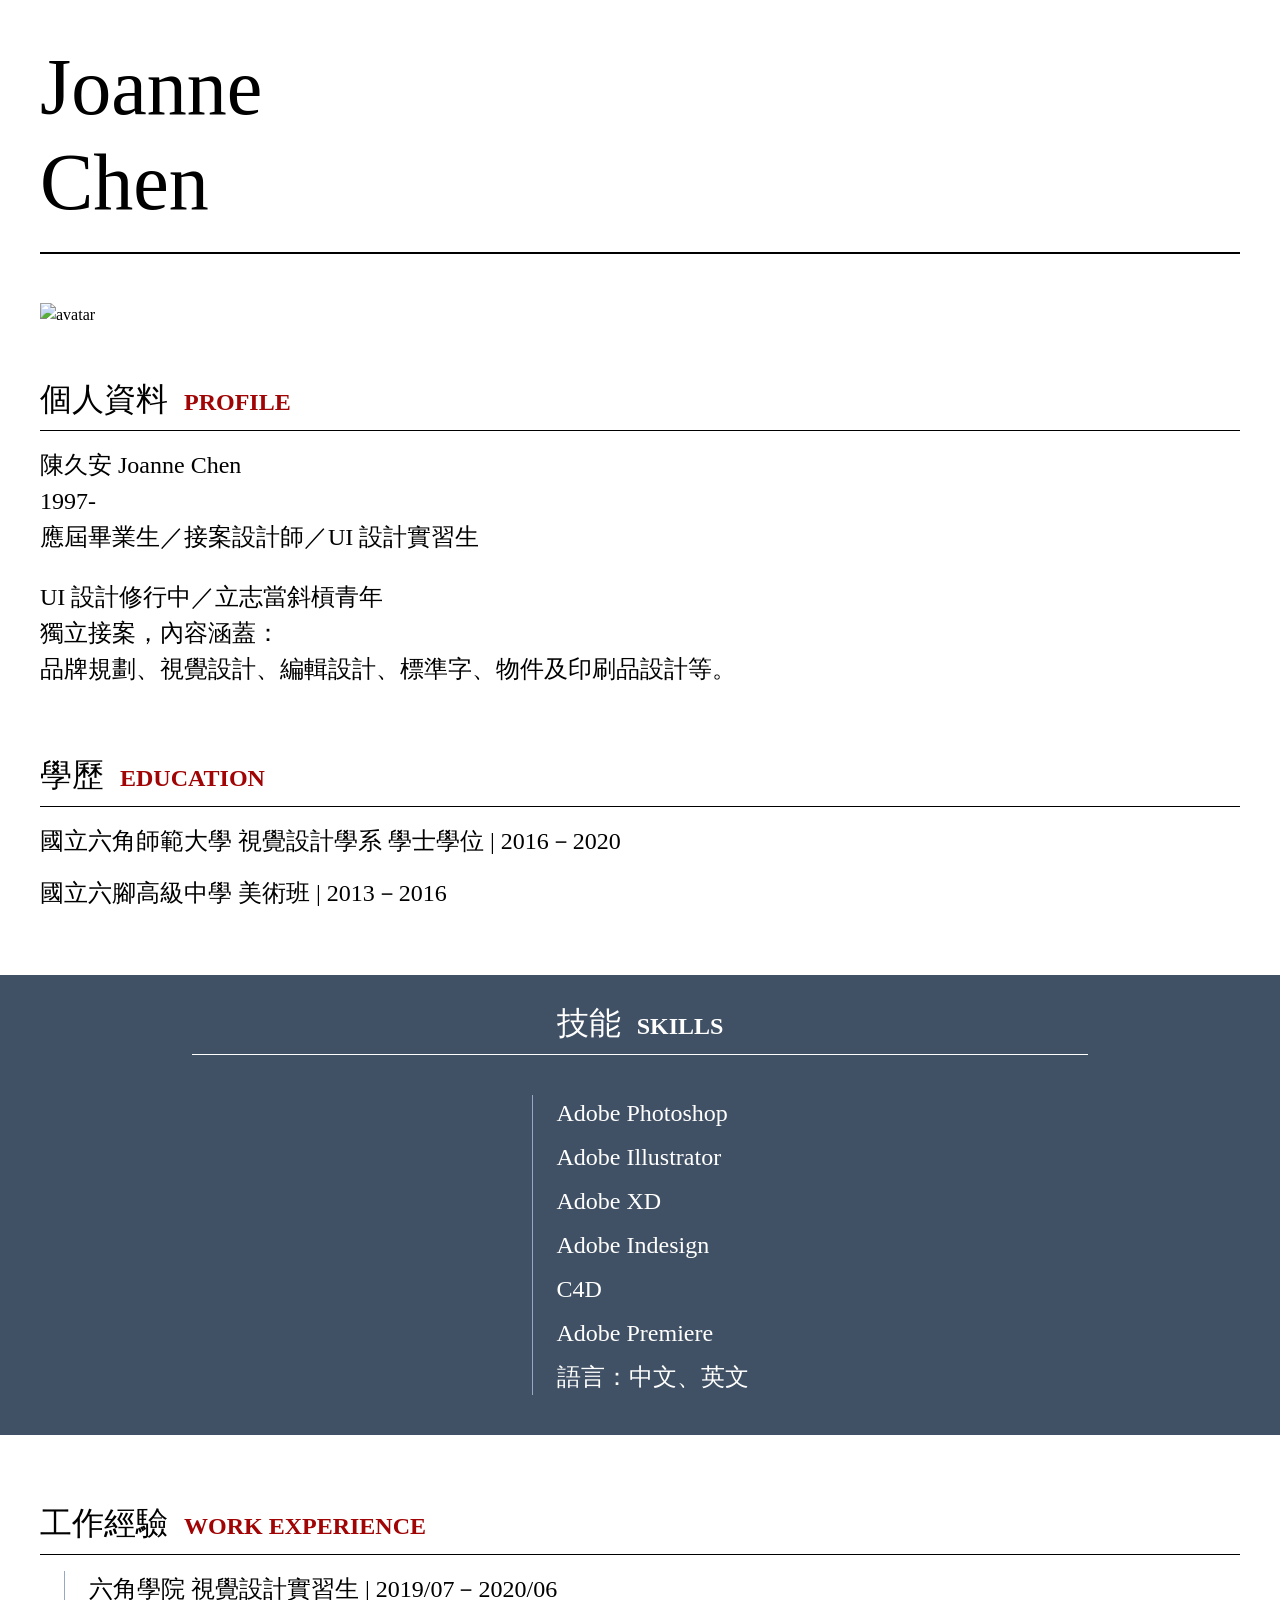
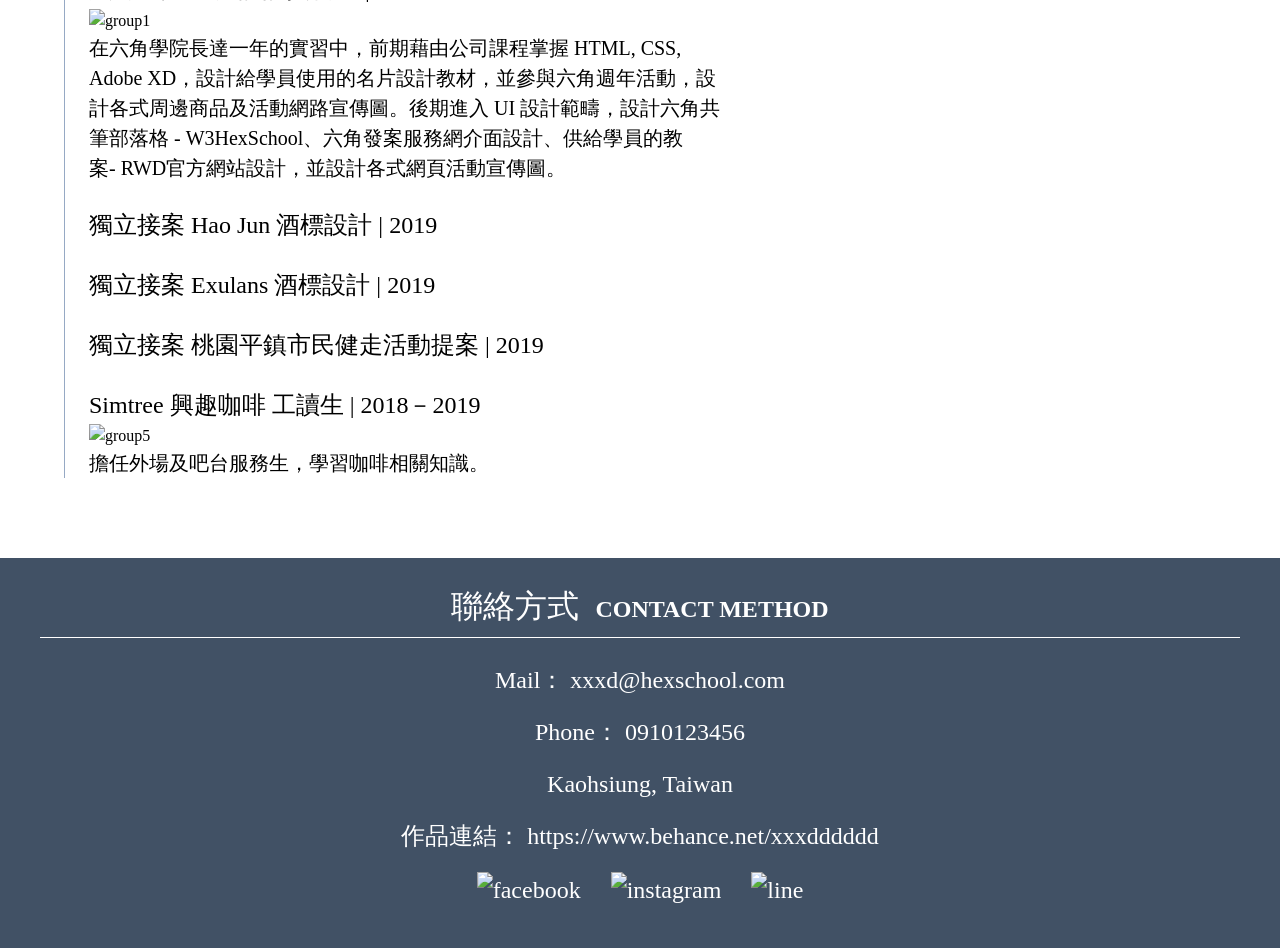
==== hexschool-layout-class/week1/index.html @ 7d6be9ae "add week1" ====
<!DOCTYPE html>
<html lang="zh-tw">
  <head>
    <meta charset="UTF-8" />
    <meta http-equiv="X-UA-Compatible" content="IE=edge" />
    <meta name="viewport" content="width=device-width, initial-scale=1.0" />
    <title>week1</title>
    <link rel="stylesheet" href="reset.css" />
    <link rel="stylesheet" href="style.css" />
  </head>
  <body>
    <div class="container intro">
      <h1>Joanne<br />Chen</h1>
      <img
        src="https://hexschool.github.io/webLayoutTraining1st/week1/photo.png"
        alt="avatar"
      />
    </div>
    <div class="container profile">
      <h2 class="title">個人資料<span>PROFILE</span></h2>
      <ul>
        <li>
          陳久安 Joanne Chen<br />
          1997-<br />
          應屆畢業生／接案設計師／UI 設計實習生
        </li>
        <li>
          UI 設計修行中／立志當斜槓青年<br />
          獨立接案，內容涵蓋：<br />
          品牌規劃、視覺設計、編輯設計、標準字、物件及印刷品設計等。
        </li>
      </ul>
    </div>
    <div class="container education">
      <h2 class="title">學歷<span>EDUCATION</span></h2>
      <ul>
        <li>國立六角師範大學 視覺設計學系 學士學位 | 2016－2020</li>
        <li>國立六腳高級中學 美術班 | 2013－2016</li>
      </ul>
    </div>
    <div class="skills">
      <h2 class="title">技能<span>SKILLS</span></h2>
      <ul>
        <li>Adobe Photoshop</li>
        <li>Adobe Illustrator</li>
        <li>Adobe XD</li>
        <li>Adobe Indesign</li>
        <li>C4D</li>
        <li>Adobe Premiere</li>
        <li>語言：中文、英文</li>
      </ul>
    </div>
    <div class="container experience">
      <h2 class="title">工作經驗<span>WORK EXPERIENCE</span></h2>
      <ul>
        <li>
          <h3>六角學院 視覺設計實習生 | 2019/07－2020/06</h3>
          <img
            src="https://raw.githubusercontent.com/hexschool/2022-web-layout-training/main/week1/hexschool.png"
            alt="group1"
          />
          <p>
            在六角學院長達一年的實習中，前期藉由公司課程掌握 HTML, CSS,<br />
            Adobe XD，設計給學員使用的名片設計教材，並參與六角週年活動，設<br />
            計各式周邊商品及活動網路宣傳圖。後期進入 UI 設計範疇，設計六角共<br />
            筆部落格 - W3HexSchool、六角發案服務網介面設計、供給學員的教<br />
            案- RWD官方網站設計，並設計各式網頁活動宣傳圖。
          </p>
        </li>
        <li>
          <h3>獨立接案 Hao Jun 酒標設計 | 2019</h3>
        </li>
        <li>
          <h3>獨立接案 Exulans 酒標設計 | 2019</h3>
        </li>
        <li>
          <h3>獨立接案 桃園平鎮市民健走活動提案 | 2019</h3>
        </li>
        <li>
          <h3>Simtree 興趣咖啡 工讀生 | 2018－2019</h3>
          <img
            src="https://raw.githubusercontent.com/hexschool/2022-web-layout-training/main/week1/simtree.png"
            alt="group5"
          />
          <p>擔任外場及吧台服務生，學習咖啡相關知識。</p>
        </li>
      </ul>
    </div>
    <div class="footer">
      <div class="container">
        <h2 class="title">聯絡方式<span>CONTACT METHOD</span></h2>
        <ul>
          <li>
            Mail：
            <a href="mailto:xxxd@hexschool.com">xxxd@hexschool.com</a>
          </li>
          <li>
            Phone：
            <a href="tel:0910123456">0910123456</a>
          </li>
          <li>Kaohsiung, Taiwan</li>
          <li>
            作品連結：
            <a href="https://www.behance.net/xxxdddddd"
              >https://www.behance.net/xxxdddddd</a
            >
          </li>
          <li class="social">
            <a href="#">
              <img
                src="https://hexschool.github.io/webLayoutTraining1st/week1/facebook.svg"
                alt="facebook"
              />
            </a>
            <a href="#">
              <img
                src="https://hexschool.github.io/webLayoutTraining1st/week1/instagram-alt.svg"
                alt="instagram"
              />
            </a>
            <a href="#">
              <img
                src="https://hexschool.github.io/webLayoutTraining1st/week1/line.svg"
                alt="line"
              />
            </a>
          </li>
        </ul>
      </div>
    </div>
  </body>
</html>
---- hexschool-layout-class/week1/style.css ----
* {
  box-sizing: border-box;
}
img {
  vertical-align: middle;
}
body {
  font-family: 'SF Pro Text', 'PingFang TC', serif;
  line-height: 1.5;
}
.container {
  width: 1200px;
  margin: 0 auto;
}
.intro {
  padding: 40px 0 48px;
}
.intro h1 {
  font-size: 80px;
  line-height: 1.1875;
  border-bottom: 2px solid #000000;
  padding-bottom: 22px;
  margin-bottom: 48px;
}
.title {
  font-size: 32px;
  font-weight: 500;
  border-bottom: 1px solid #000000;
  padding-bottom: 7px;
  margin-bottom: 16px;
}
.title span {
  font-size: 24px;
  color: #a00404;
  font-weight: 600;
  margin-left: 16px;
}
.profile {
  margin-bottom: 64px;
}
.profile ul li {
  font-size: 24px;
  font-weight: 300;
  margin-bottom: 24px;
}
.profile ul li:last-child {
  margin-bottom: 0px;
}
.education {
  margin-bottom: 64px;
}
.education ul li {
  font-size: 24px;
  font-weight: 300;
  margin-bottom: 16px;
}
.education ul li:last-child {
  margin-bottom: 0px;
}
.skills {
  background-color: #415165;
  padding: 24px 0 40px;
  margin-bottom: 64px;
  text-align: center;
}
.skills .title {
  color: #ffffff;
  border-color: #ffffff;
  text-align: center;
  width: 70%;
  margin: 0 auto;
  margin-bottom: 40px;
}
.skills .title span {
  color: #ffffff;
}
.skills ul {
  display: inline-block;
  border-left: 1px solid #96a9c4;
  padding-left: 24px;
}
.skills ul li {
  font-size: 24px;
  font-weight: 300;
  color: #ffffff;
  margin-bottom: 8px;
  text-align: left;
}
.skills ul li:last-child {
  margin-bottom: 0px;
}
.experience {
  margin-bottom: 80px;
}
.experience ul {
  border-left: 1px solid #96a9c4;
  padding-left: 24px;
  margin-left: 24px;
}
.experience ul li {
  margin-bottom: 24px;
}
.experience ul li h3 {
  font-size: 24px;
  font-weight: 500;
}
.experience ul li p {
  font-size: 20px;
  font-weight: 300;
}
.footer {
  background-color: #415165;
  padding: 24px 0 40px;
}
.footer .title {
  color: #ffffff;
  text-align: center;
  border-color: #ffffff;
  margin-bottom: 24px;
}
.footer .title span {
  color: #ffffff;
}
.footer ul li {
  font-size: 24px;
  font-weight: 300;
  text-align: center;
  color: #ffffff;
  margin-bottom: 16px;
}
.footer ul li:last-child {
  margin-bottom: 0px;
}
.footer ul li a {
  color: #ffffff;
  text-decoration: none;
}
.footer ul .social a {
  margin: 0 12px;
}
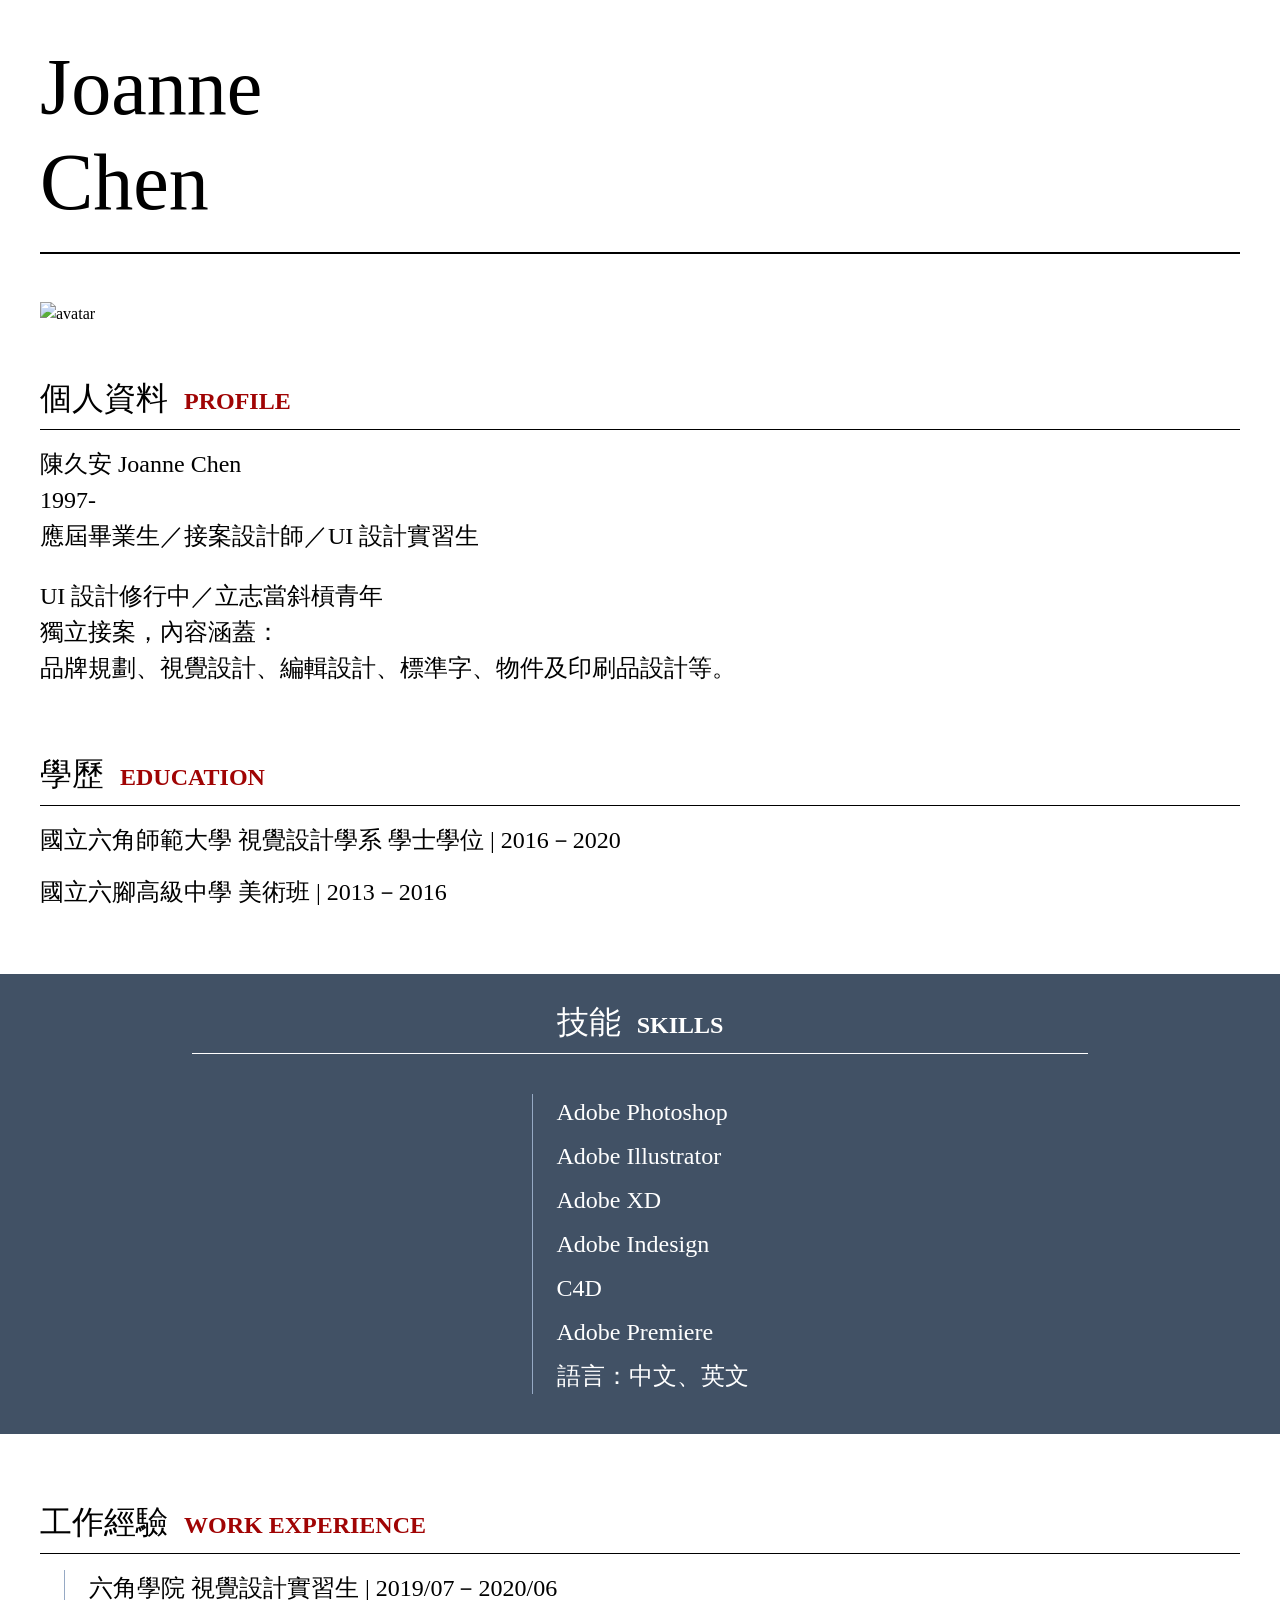
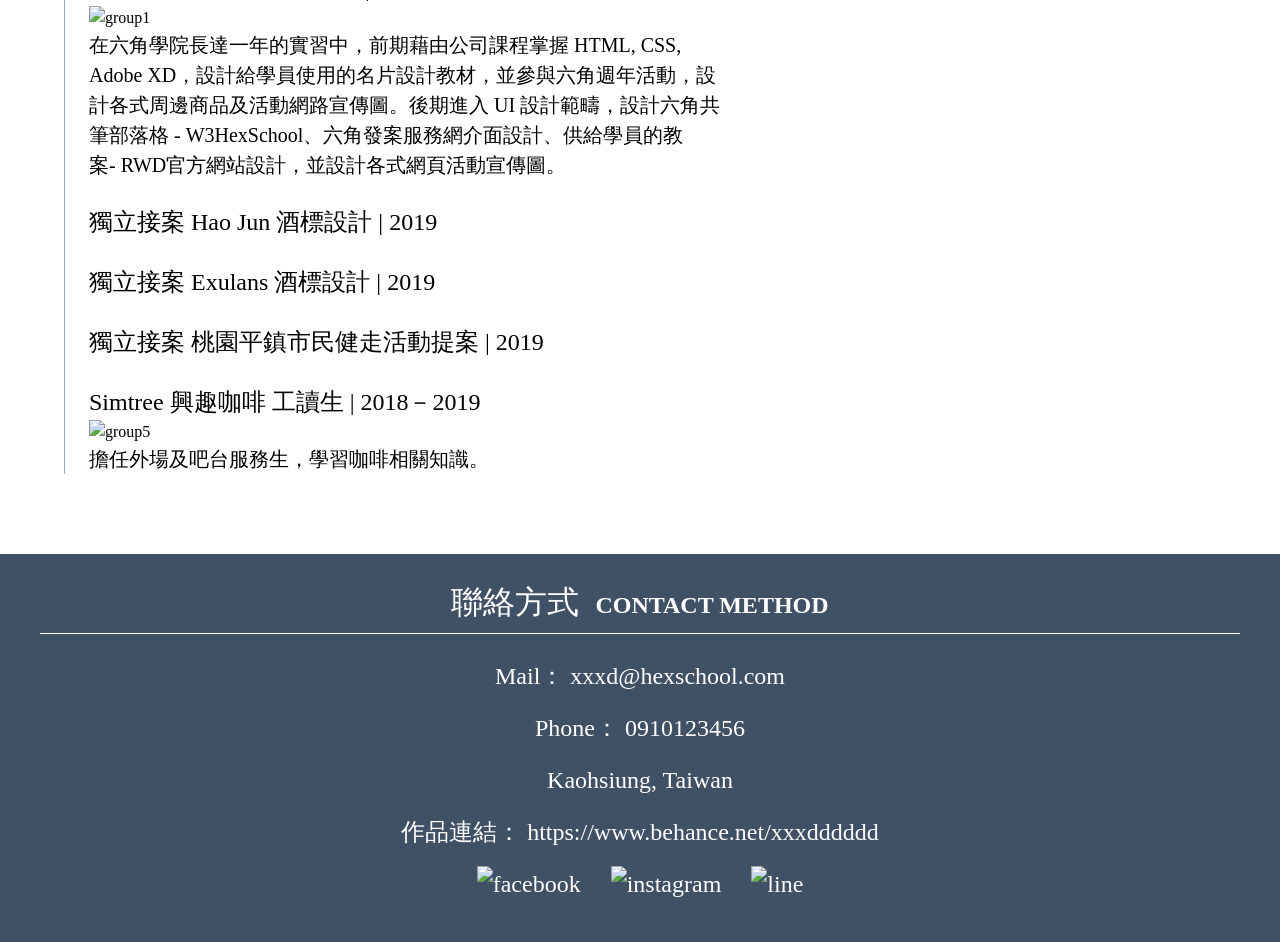
==== commit 8db48f9f: "add pixel-perfect-kata" ====
--- a/hexschool-layout-class/week1/index.html
+++ b/hexschool-layout-class/week1/index.html
@@ -106,24 +106,32 @@
             >
           </li>
           <li class="social">
-            <a href="#">
-              <img
-                src="https://hexschool.github.io/webLayoutTraining1st/week1/facebook.svg"
-                alt="facebook"
-              />
-            </a>
-            <a href="#">
-              <img
-                src="https://hexschool.github.io/webLayoutTraining1st/week1/instagram-alt.svg"
-                alt="instagram"
-              />
-            </a>
-            <a href="#">
-              <img
-                src="https://hexschool.github.io/webLayoutTraining1st/week1/line.svg"
-                alt="line"
-              />
-            </a>
+            <ul>
+              <li>
+                <a href="#">
+                  <img
+                    src="https://hexschool.github.io/webLayoutTraining1st/week1/facebook.svg"
+                    alt="facebook"
+                  />
+                </a>
+              </li>
+              <li>
+                <a href="#">
+                  <img
+                    src="https://hexschool.github.io/webLayoutTraining1st/week1/instagram-alt.svg"
+                    alt="instagram"
+                  />
+                </a>
+              </li>
+              <li>
+                <a href="#">
+                  <img
+                    src="https://hexschool.github.io/webLayoutTraining1st/week1/line.svg"
+                    alt="line"
+                  />
+                </a>
+              </li>
+            </ul>
           </li>
         </ul>
       </div>
--- a/hexschool-layout-class/week1/style.css
+++ b/hexschool-layout-class/week1/style.css
@@ -1,9 +1,3 @@
-* {
-  box-sizing: border-box;
-}
-img {
-  vertical-align: middle;
-}
 body {
   font-family: 'SF Pro Text', 'PingFang TC', serif;
   line-height: 1.5;
@@ -135,6 +129,7 @@
   color: #ffffff;
   text-decoration: none;
 }
-.footer ul .social a {
+.footer .social ul li {
+  display: inline-block;
   margin: 0 12px;
 }
